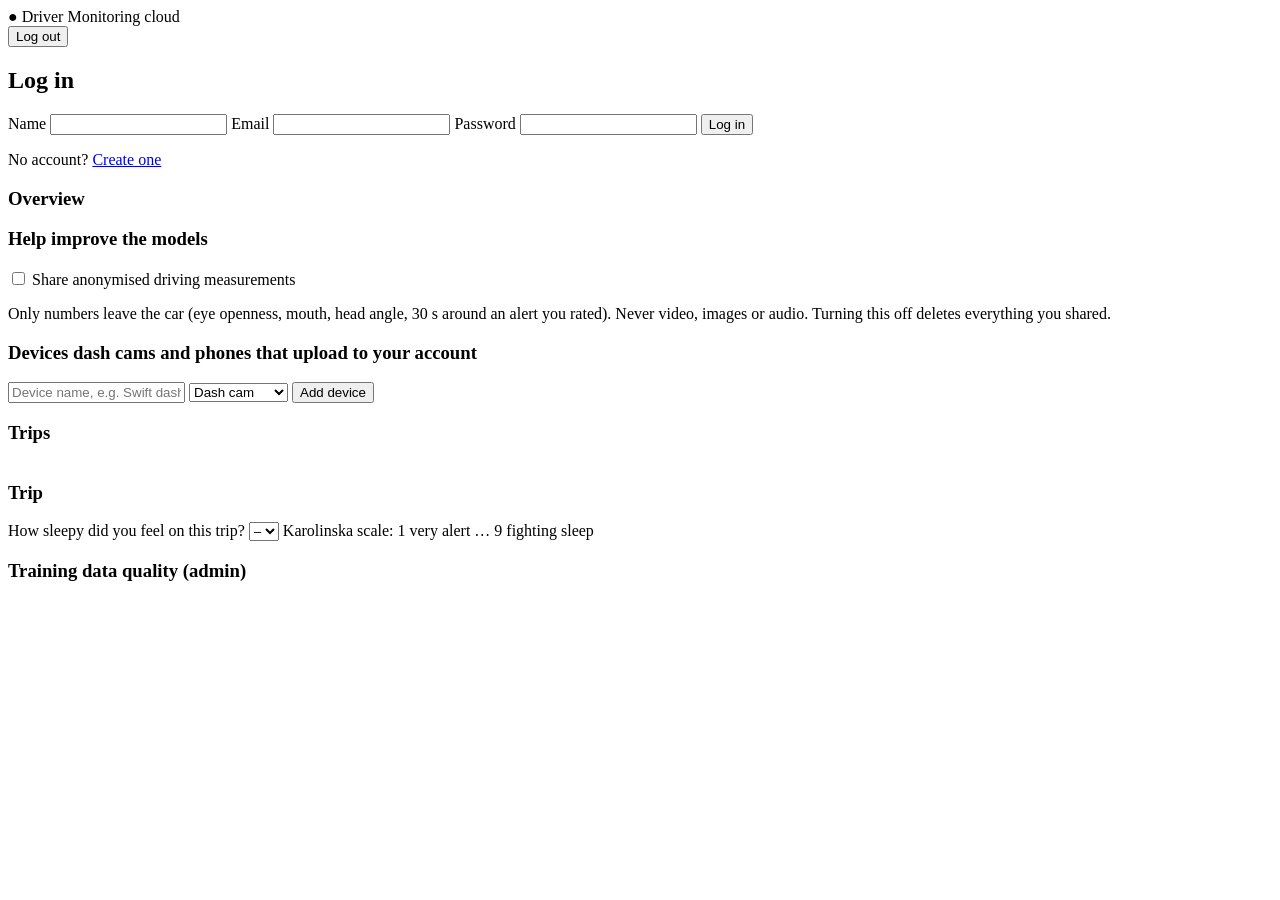
==== dms/cloud/static/index.html @ cbbdc472 "Fewer false drowsiness alarms, faster phone detection, driver-only tracking, and a cloud backend wit" ====
<!doctype html>
<html lang="en">
<head>
  <meta charset="utf-8">
  <meta name="viewport" content="width=device-width, initial-scale=1">
  <title>DMS Cloud</title>
  <link rel="stylesheet" href="/static/style.css">
</head>
<body>
<header>
  <div class="brand">● Driver Monitoring <span class="muted">cloud</span></div>
  <div id="who" class="muted"></div>
  <button id="logout" class="btn hidden">Log out</button>
</header>

<main>
  <!-- login / register -->
  <section id="auth" class="card narrow">
    <h2 id="auth-title">Log in</h2>
    <form id="auth-form">
      <label id="name-row" class="hidden">Name <input id="f-name" autocomplete="name" maxlength="120"></label>
      <label>Email <input id="f-email" type="email" autocomplete="username" required maxlength="254"></label>
      <label>Password <input id="f-pass" type="password" autocomplete="current-password" required maxlength="200"></label>
      <button class="btn primary" type="submit" id="auth-submit">Log in</button>
      <p class="err" id="auth-err"></p>
    </form>
    <p class="muted">No account? <a href="#" id="toggle-auth">Create one</a></p>
  </section>

  <section id="app" class="hidden">
    <div class="grid">
      <div class="card">
        <h3>Overview</h3>
        <div class="stats" id="stats"></div>
      </div>
      <div class="card">
        <h3>Help improve the models</h3>
        <label class="switch"><input type="checkbox" id="consent"> Share anonymised driving measurements</label>
        <p class="muted small">Only numbers leave the car (eye openness, mouth, head angle, 30 s around an alert you rated). Never video, images or audio. Turning this off deletes everything you shared.</p>
      </div>
    </div>

    <div class="card">
      <h3>Devices <span class="muted small">dash cams and phones that upload to your account</span></h3>
      <table id="devices"></table>
      <form id="dev-form" class="row">
        <input id="dev-name" placeholder="Device name, e.g. Swift dash cam" required maxlength="120">
        <select id="dev-kind"><option value="dashcam">Dash cam</option><option value="phone">Phone</option><option value="web">Laptop / web</option></select>
        <button class="btn primary">Add device</button>
      </form>
      <div id="new-key" class="key hidden"></div>
    </div>

    <div class="card">
      <h3>Trips</h3>
      <table id="trips"></table>
    </div>

    <div class="card hidden" id="trip-card">
      <h3 id="trip-title">Trip</h3>
      <div class="row">How sleepy did you feel on this trip?
        <select id="kss"><option value="">–</option></select>
        <span class="muted small">Karolinska scale: 1 very alert … 9 fighting sleep</span>
      </div>
      <table id="events"></table>
    </div>

    <div class="card hidden" id="admin-card">
      <h3>Training data quality <span class="muted small">(admin)</span></h3>
      <pre id="dataset"></pre>
    </div>
  </section>
</main>
<script src="/static/app.js"></script>
</body>
</html>
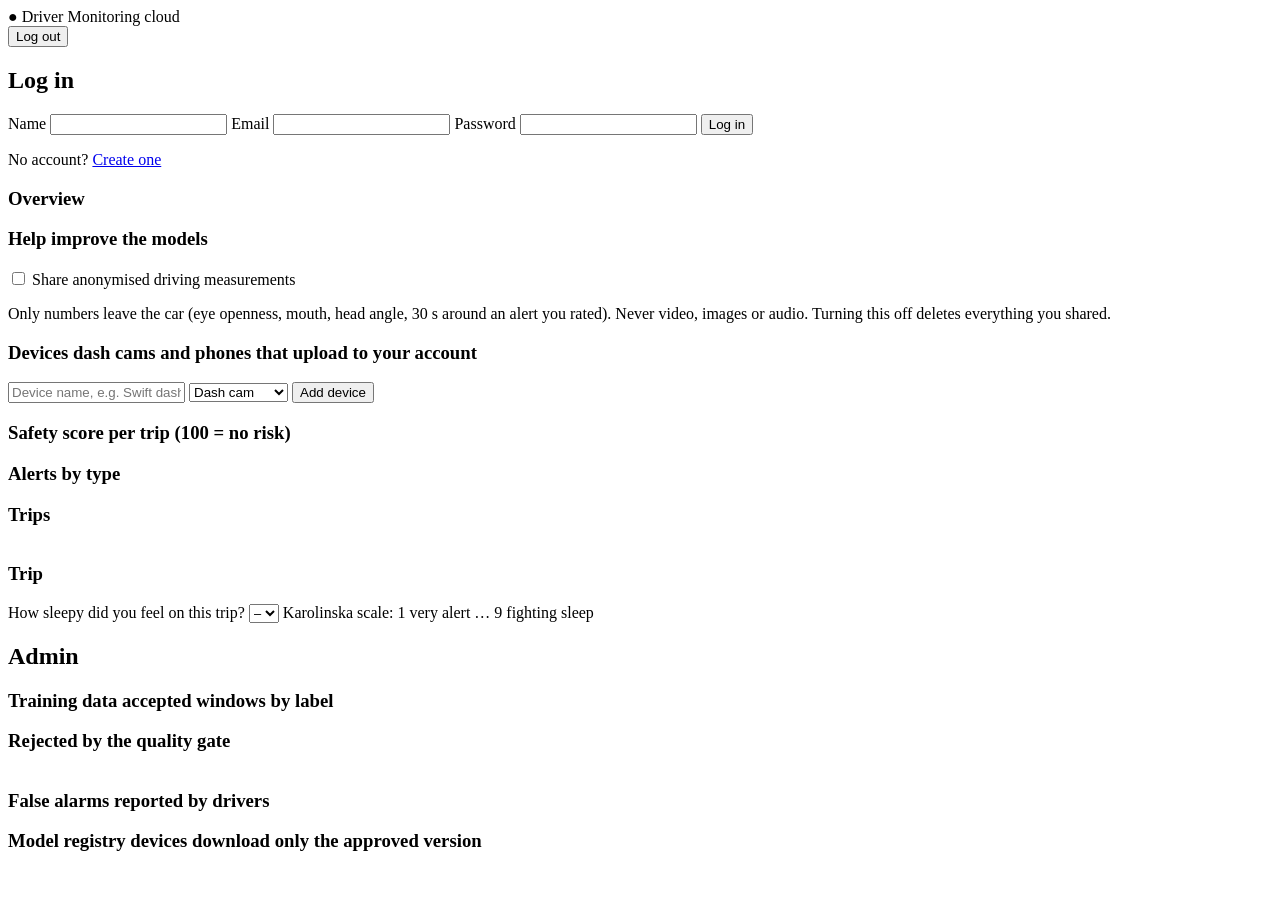
==== commit a922dee7: "Camera moved after calibration is detected and re-learned; retraining pipeline with model registry; " ====
--- a/dms/cloud/static/index.html
+++ b/dms/cloud/static/index.html
@@ -51,6 +51,17 @@
       <div id="new-key" class="key hidden"></div>
     </div>
 
+    <div class="grid">
+      <div class="card">
+        <h3>Safety score per trip <span class="muted small">(100 = no risk)</span></h3>
+        <div id="trend" class="chart"></div>
+      </div>
+      <div class="card">
+        <h3>Alerts by type</h3>
+        <div id="kinds" class="chart"></div>
+      </div>
+    </div>
+
     <div class="card">
       <h3>Trips</h3>
       <table id="trips"></table>
@@ -65,10 +76,26 @@
       <table id="events"></table>
     </div>
 
-    <div class="card hidden" id="admin-card">
-      <h3>Training data quality <span class="muted small">(admin)</span></h3>
-      <pre id="dataset"></pre>
-    </div>
+    <section class="hidden" id="admin-card">
+      <h2 class="section">Admin</h2>
+      <div class="card"><div class="stats" id="admin-stats"></div></div>
+      <div class="grid">
+        <div class="card">
+          <h3>Training data <span class="muted small">accepted windows by label</span></h3>
+          <div id="ds-labels" class="chart"></div>
+          <h3 class="mt">Rejected by the quality gate</h3>
+          <table id="ds-rejects"></table>
+        </div>
+        <div class="card">
+          <h3>False alarms reported by drivers</h3>
+          <div id="ds-fa" class="chart"></div>
+        </div>
+      </div>
+      <div class="card">
+        <h3>Model registry <span class="muted small">devices download only the approved version</span></h3>
+        <table id="models"></table>
+      </div>
+    </section>
   </section>
 </main>
 <script src="/static/app.js"></script>
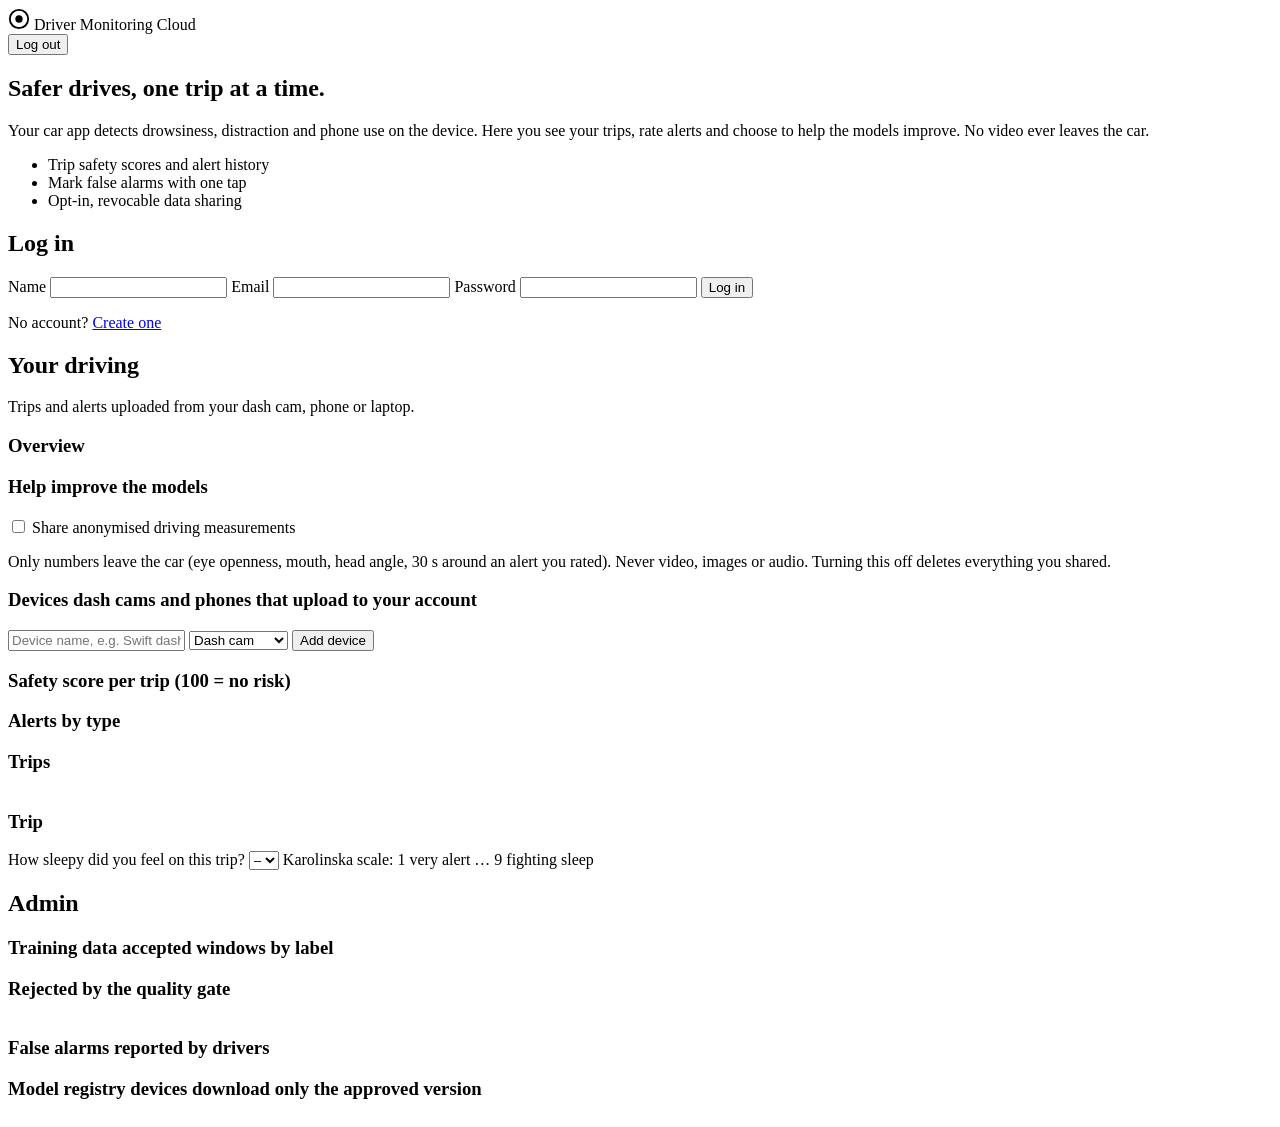
==== commit a55a7dc6: "Driver feedback that acts, faster recovery and camera-move detection, calmer scoring, redesigned das" ====
--- a/dms/cloud/static/index.html
+++ b/dms/cloud/static/index.html
@@ -8,14 +8,21 @@
 </head>
 <body>
 <header>
-  <div class="brand">● Driver Monitoring <span class="muted">cloud</span></div>
-  <div id="who" class="muted"></div>
+  <div class="brand"><span class="logo" aria-hidden="true"><svg viewBox="0 0 24 24" width="22" height="22"><circle cx="12" cy="12" r="10" fill="none" stroke="currentColor" stroke-width="2"/><circle cx="12" cy="12" r="4" fill="currentColor"/></svg></span>
+    Driver Monitoring <span class="brand-sub">Cloud</span></div>
+  <div id="who" class="who"></div>
   <button id="logout" class="btn hidden">Log out</button>
 </header>
 
 <main>
   <!-- login / register -->
-  <section id="auth" class="card narrow">
+  <section id="auth" class="auth">
+   <div class="auth-intro">
+    <h1>Safer drives, one trip at a time.</h1>
+    <p>Your car app detects drowsiness, distraction and phone use on the device. Here you see your trips, rate alerts and choose to help the models improve. No video ever leaves the car.</p>
+    <ul class="ticks"><li>Trip safety scores and alert history</li><li>Mark false alarms with one tap</li><li>Opt-in, revocable data sharing</li></ul>
+   </div>
+   <div class="card auth-card">
     <h2 id="auth-title">Log in</h2>
     <form id="auth-form">
       <label id="name-row" class="hidden">Name <input id="f-name" autocomplete="name" maxlength="120"></label>
@@ -25,9 +32,11 @@
       <p class="err" id="auth-err"></p>
     </form>
     <p class="muted">No account? <a href="#" id="toggle-auth">Create one</a></p>
+   </div>
   </section>
 
   <section id="app" class="hidden">
+    <div class="hello"><h1 id="hello">Your driving</h1><p class="muted">Trips and alerts uploaded from your dash cam, phone or laptop.</p></div>
     <div class="grid">
       <div class="card">
         <h3>Overview</h3>
